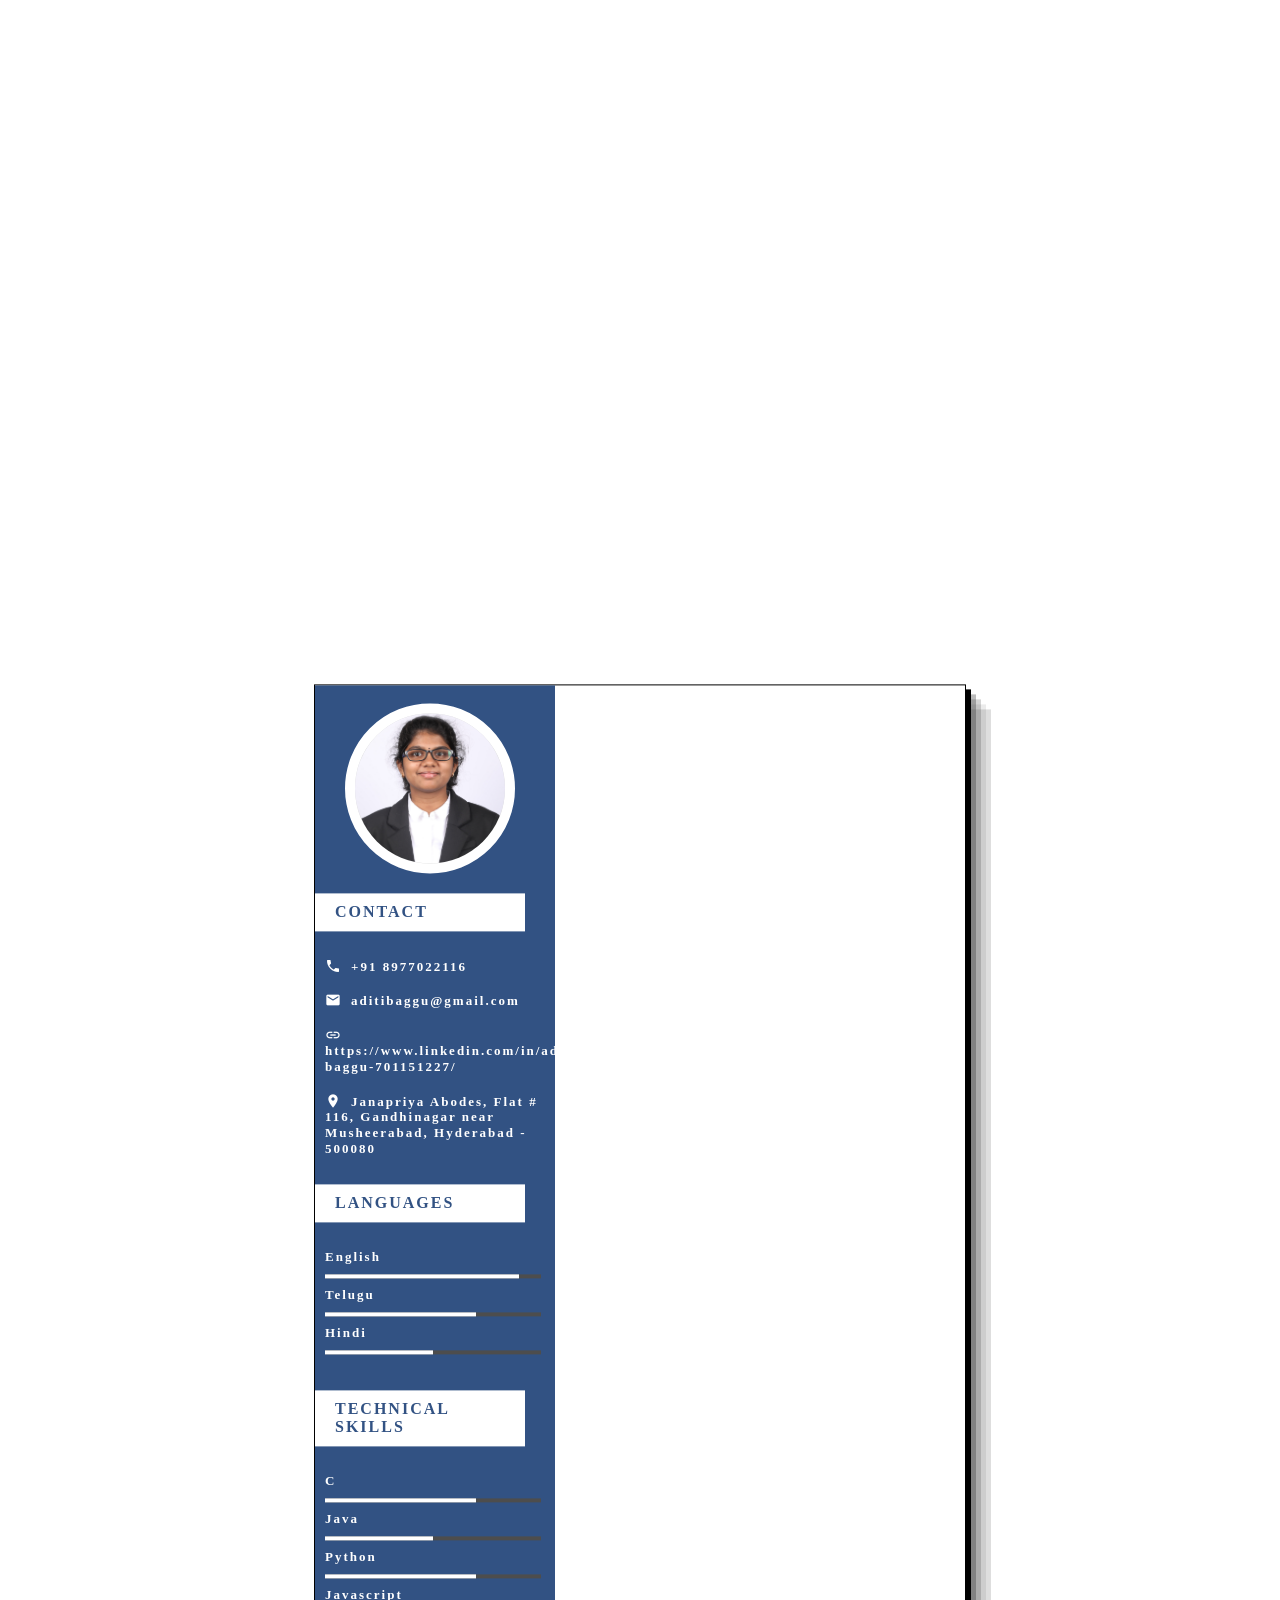
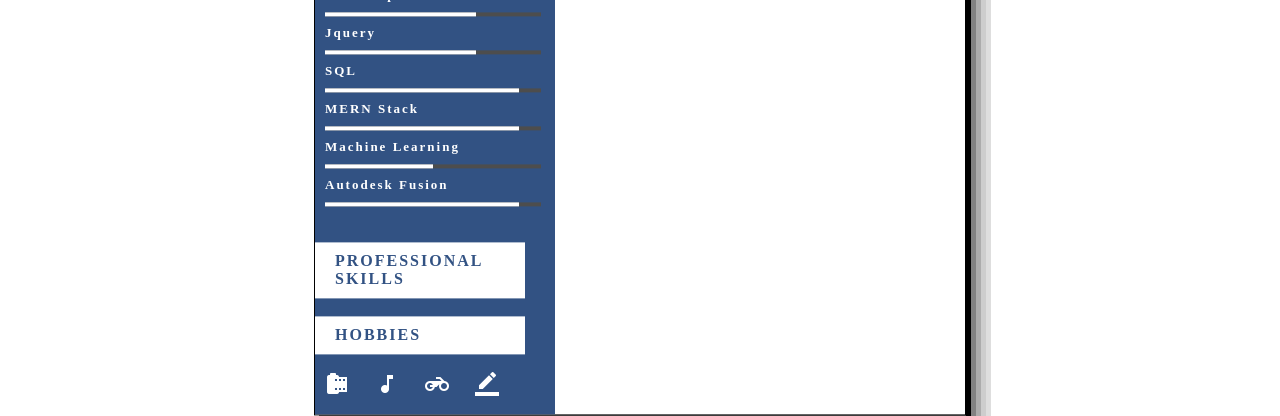
==== cv.html @ ad8236d5 "Initial commit" ====
<html>
<head>
    <title>Aditi Baggu Resume</title>
    <link rel="stylesheet" type="text/css" href="styles.css">
    <link href="https://fonts.googleapis.com/icon?family=Material+Icons" rel="stylesheet">
    

</head>
<body>
    <div class="main">
        <div class="left">
            <br>
            <div class="profile-img"><img src="AditiBaggu.jpg" height="150px"></div>
    
            <div class="box-1">
                <div class="heading">
                    <p>CONTACT</p>
                </div><br>
                <p class="p1"><i class="material-icons icons1">call</i>+91 8977022116</p>
                <p class="p1"><i class="material-icons icons1">email</i>aditibaggu@gmail.com</p>
                <p class="p1"><i class="material-icons icons1">linkedln</i>https://www.linkedin.com/in/aditi-baggu-701151227/</p>
                <p class="p1"><i class="material-icons icons1">location_on</i>Janapriya Abodes, Flat # 116, Gandhinagar near Musheerabad, Hyderabad - 500080</p>
            </div><br>
    
            <div class="box-1">
                <div class="heading">
                    <p>LANGUAGES</p>
                </div><br>

                <p class="p1">English
                    <div class="skill-container">
                        <div class="skill english"></div>
                    </div>
                    </p>
                    <p class="p1">Telugu
                        <div class="skill-container">
                            <div class="skill telugu"></div>
                        </div>
                        </p>
                        <p class="p1">Hindi
                            <div class="skill-container">
                                <div class="skill hindi"></div>
                            </div>
                            </p><br><br>
                <div class="box-1">
                <div class="heading">
                    <p>TECHNICAL SKILLS</p>
                </div><br>
    
                <p class="p1">C
                <div class="skill-container">
                    <div class="skill c"></div>
                </div>
                </p>
    
                <p class="p1">Java
                <div class="skill-container">
                    <div class="skill java"></div>
                </div>
                </p>
    
                <p class="p1">Python
                <div class="skill-container">
                    <div class="skill python"></div>
                </div>
                </p>
    
                <p class="p1">Javascript
                <div class="skill-container">
                    <div class="skill javascript"></div>
                </div>
                </p>

                <p class="p1">Jquery
                    <div class="skill-container">
                        <div class="skill jquery"></div>
                    </div>
                    </p>
                
                    <p class="p1"> SQL
                        <div class="skill-container">
                            <div class="skill sql"></div>
                        </div>
                        </p>

                        <p class="p1"> MERN Stack
                            <div class="skill-container">
                                <div class="skill mern"></div>
                            </div>
                            </p>

                            <p class="p1"> Machine Learning
                                <div class="skill-container">
                                    <div class="skill ml"></div>
                                </div>
                                </p>

                                <p class="p1"> Autodesk Fusion
                                    <div class="skill-container">
                                        <div class="skill fusion"></div>
                                    </div>
                                    </p>
            </div>
            <br>
    
            </div>
            <br>

            <div class="box-1">
                <div class="heading">
                    <p>PROFESSIONAL SKILLS</p>
                </div><br>
            
            <div class="box-1">
                <div class="heading">
                    <p>HOBBIES</p>
                </div>
    
                <div class="h-div">
                    <i class="material-icons icons2">camera_roll</i>
                    <i class="material-icons icons2">music_note</i>
                    <i class="material-icons icons2">motorcycle</i>
                    <i class="material-icons icons2">border_color</i>
                </div>
                
            </div>
    
        </div>

</body>
</html>
---- styles.css ----
@import url("https://fonts.googleapis.com/css2?family=Montserrat&display=swap");
body {
  font-weight: bold;
  letter-spacing: 2px;
}
* {
  margin: 0px;
  padding: 0px;
}
.main {
  background-color: white;
  height: auto;
  width: 650px;
  position: absolute;
  transform: translate(-50%, -50%);
  left: 50%;
  top: 150%;
  border: 1px solid black;
  box-shadow: black 5px 5px, rgba(36, 36, 36, 0.3) 10px 10px, rgba(41, 41, 41, 0.2) 15px 15px, rgba(58, 58, 58, 0.1) 20px 20px, rgba(89, 89, 89, 0.2) 25px 25px;
}
.left {
  background-color: #325283;
  width: 240px;
  height: 100%;
  float: left;
}
.profile-img {
  height: 150px;
  width: 150px;
  background-color: #ddd;
  border-radius: 50%;
  margin-bottom: 20px;
  margin-left: 30px;
  border: 10px solid white;
}
.profile-img img {
  width: 100%;
  border-radius: 50%;
}
.heading {
  background-color: white;
  padding: 10px;
  color: #325283;
  text-align: left;
  padding-left: 20px;
  margin-right: -15px;
  width: 180px;
}
.heading::after {
  content: "";
  position: absolute;
  width: 20px;
  height: 18px;
  background-color: white;
  left: 191px;
  top: 26px;
  transform: rotate(56deg);
  z-index: -1;
}
.box-1 {
  position: relative;
  color: white;
}
.p1 {
  font-family: "times new roman", times, serif;
  padding: 9px 10px;
  font-size: 13px;
}
.icons1 {
  font-size: 16px !important;
  padding-right: 10px !important;
  vertical-align: sub;
}
.skill-container {
  width: 90%;
  background-color: #4d4d4d;
  margin: 0px 10px;
}
.skill {
  text-align: right;
  padding-top: 2px;
  padding-bottom: 2px;
  color: white;
}
.english, .mern, .sql, .fusion{
    width: 90%;
    background-color: white;
}
.telugu, .c, .python, .javascript, .jquery{
    width: 70%;
    background-color: white;
}
.hindi, .ml, .java{
    width: 50%;
    background-color: white;
}

.icons2 {
  padding: 18px 10px;
}
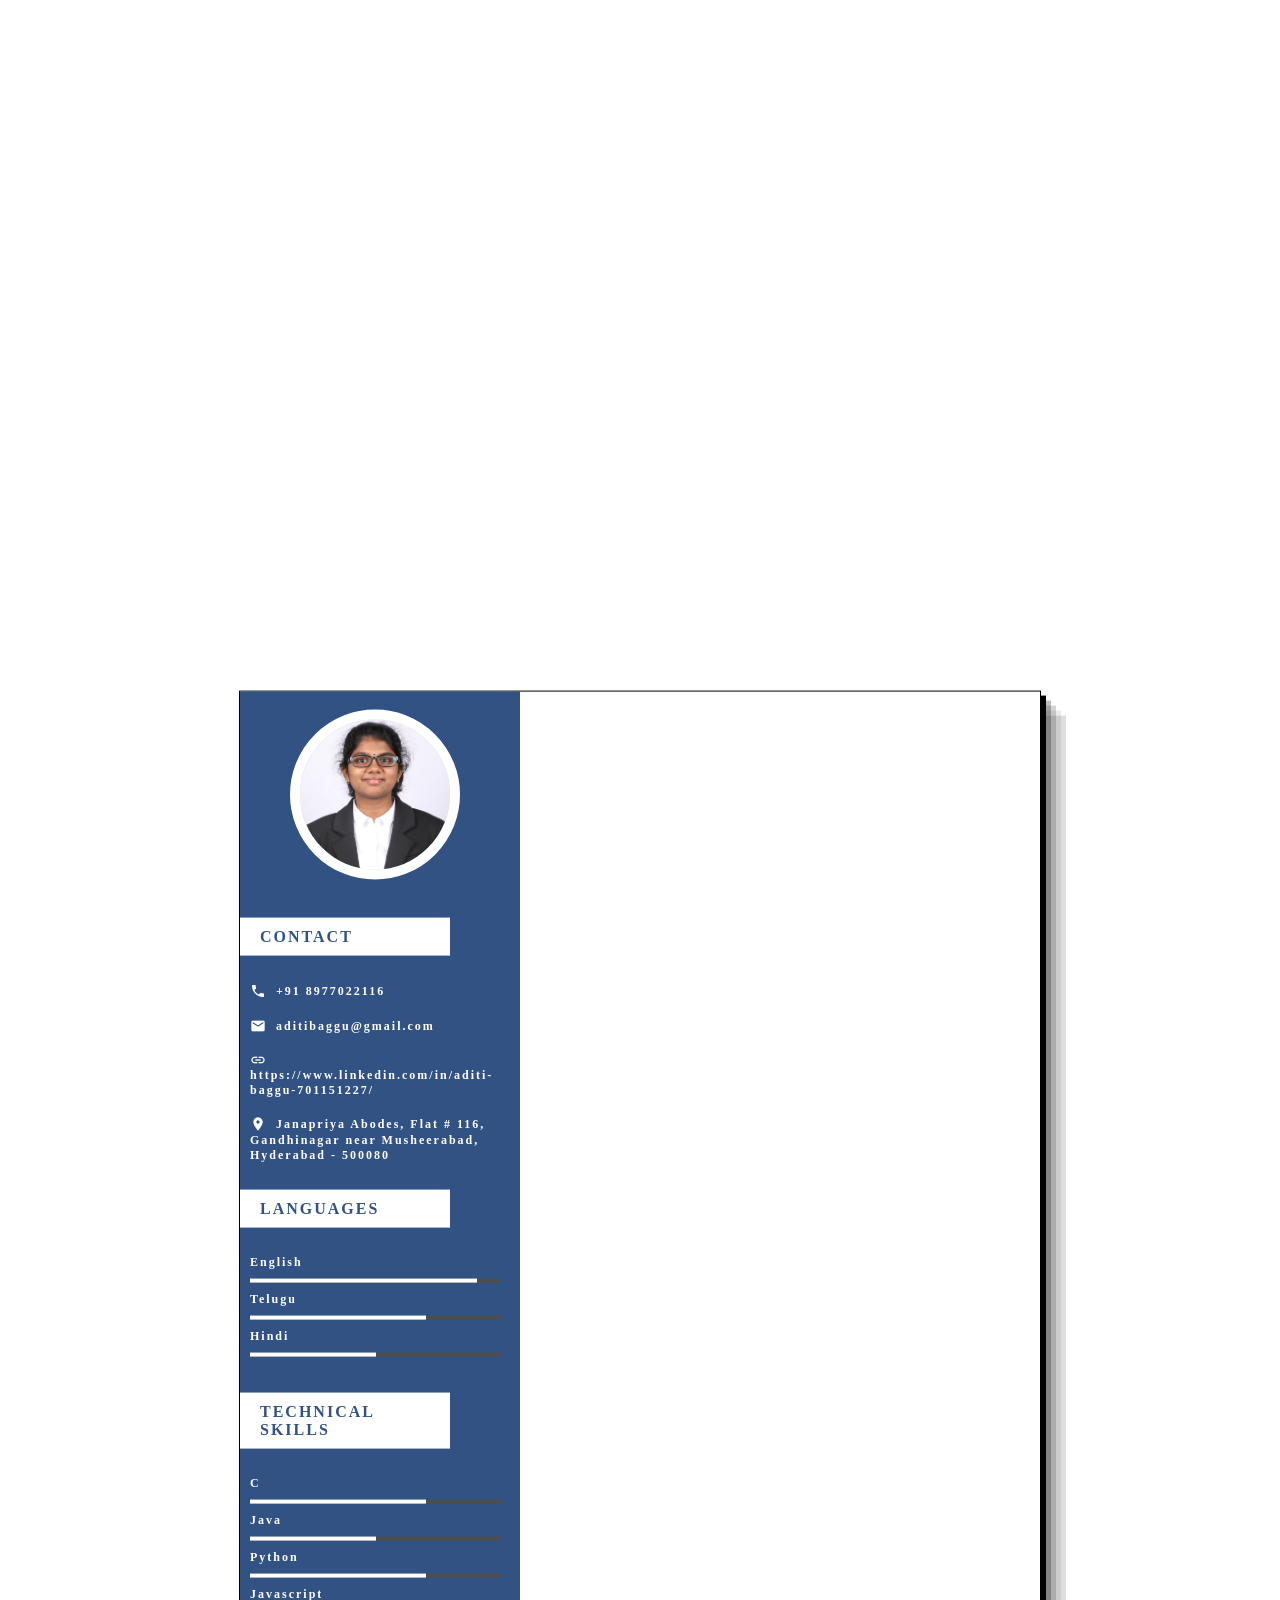
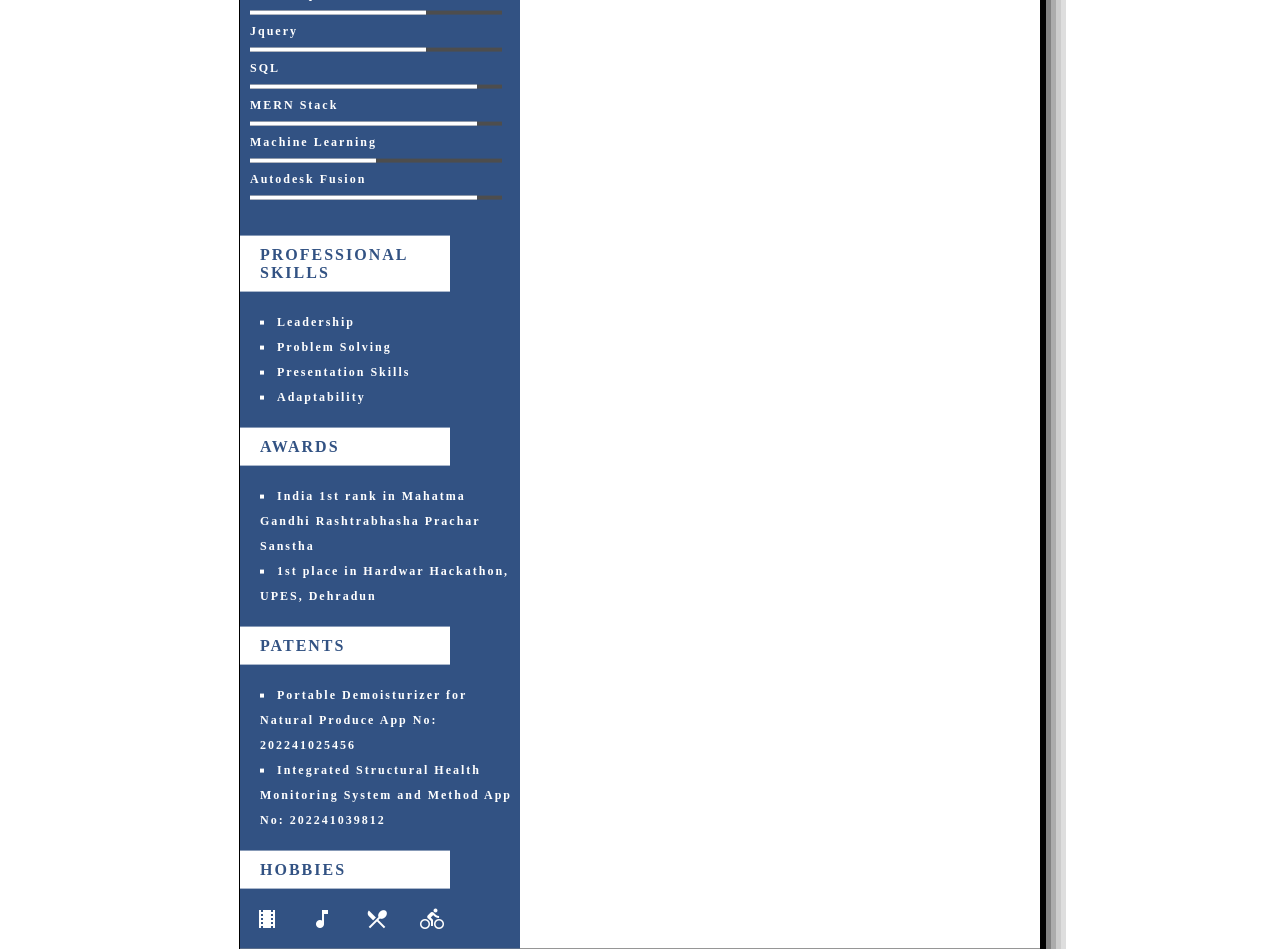
==== commit 0515352b: "Second Commit" ====
--- a/cv.html
+++ b/cv.html
@@ -10,7 +10,7 @@
     <div class="main">
         <div class="left">
             <br>
-            <div class="profile-img"><img src="AditiBaggu.jpg" height="150px"></div>
+            <div class="profile-img"><img src="AditiBaggu.jpg" height="150px"></div><br>
     
             <div class="box-1">
                 <div class="heading">
@@ -111,16 +111,42 @@
                     <p>PROFESSIONAL SKILLS</p>
                 </div><br>
             
+                    <li>Leadership</li>
+                    <li>Problem Solving</li>
+                    <li>Presentation Skills</li>
+                    <li>Adaptability</li>
+            </div><br>
+
+            <div class="box-1">
+                <div class="heading">
+                    <p>AWARDS</p>
+                </div><br>
+            
+                    <li>India 1st rank in Mahatma Gandhi Rashtrabhasha Prachar Sanstha</li>
+                    <li>1st place in Hardwar Hackathon, UPES, Dehradun </li>
+                    
+            </div><br>
+
+            <div class="box-1">
+                <div class="heading">
+                    <p>PATENTS</p>
+                </div><br>
+            
+                    <li>Portable Demoisturizer for Natural Produce App No: 202241025456</li>
+                    <li>Integrated Structural Health Monitoring System and Method App No: 202241039812  </li>
+                    
+            </div><br>
+
             <div class="box-1">
                 <div class="heading">
                     <p>HOBBIES</p>
                 </div>
     
                 <div class="h-div">
-                    <i class="material-icons icons2">camera_roll</i>
+                    <i class="material-icons icons2">local_movies</i>
                     <i class="material-icons icons2">music_note</i>
-                    <i class="material-icons icons2">motorcycle</i>
-                    <i class="material-icons icons2">border_color</i>
+                    <i class="material-icons icons2">restaurant_menu</i>
+                    <i class="material-icons icons2">directions_bike</i>
                 </div>
                 
             </div>
--- a/styles.css
+++ b/styles.css
@@ -6,21 +6,25 @@
 * {
   margin: 0px;
   padding: 0px;
+  font-family: "georgia";
+
 }
 .main {
   background-color: white;
   height: auto;
-  width: 650px;
+  width: 800px;
   position: absolute;
   transform: translate(-50%, -50%);
   left: 50%;
-  top: 150%;
+  top: 180%;
   border: 1px solid black;
-  box-shadow: black 5px 5px, rgba(36, 36, 36, 0.3) 10px 10px, rgba(41, 41, 41, 0.2) 15px 15px, rgba(58, 58, 58, 0.1) 20px 20px, rgba(89, 89, 89, 0.2) 25px 25px;
+  box-shadow: black 5px 5px, rgba(36, 36, 36, 0.3) 10px 10px,
+    rgba(41, 41, 41, 0.2) 15px 15px, rgba(58, 58, 58, 0.1) 20px 20px,
+    rgba(89, 89, 89, 0.2) 25px 25px;
 }
 .left {
   background-color: #325283;
-  width: 240px;
+  width: 280px;
   height: 100%;
   float: left;
 }
@@ -30,7 +34,7 @@
   background-color: #ddd;
   border-radius: 50%;
   margin-bottom: 20px;
-  margin-left: 30px;
+  margin-left: 50px;
   border: 10px solid white;
 }
 .profile-img img {
@@ -62,9 +66,9 @@
   color: white;
 }
 .p1 {
-  font-family: "times new roman", times, serif;
+  font-family: "georgia";
   padding: 9px 10px;
-  font-size: 13px;
+  font-size: 12px;
 }
 .icons1 {
   font-size: 16px !important;
@@ -82,19 +86,36 @@
   padding-bottom: 2px;
   color: white;
 }
-.english, .mern, .sql, .fusion{
-    width: 90%;
-    background-color: white;
+.english,
+.mern,
+.sql,
+.fusion {
+  width: 90%;
+  background-color: white;
 }
-.telugu, .c, .python, .javascript, .jquery{
-    width: 70%;
-    background-color: white;
+.telugu,
+.c,
+.python,
+.javascript,
+.jquery {
+  width: 70%;
+  background-color: white;
 }
-.hindi, .ml, .java{
-    width: 50%;
-    background-color: white;
+.hindi,
+.ml,
+.java {
+  width: 50%;
+  background-color: white;
 }
 
 .icons2 {
   padding: 18px 10px;
+  margin-left: 5px;
 }
+
+li{
+    list-style-type: square;
+    padding-left: 20px;
+    line-height: 25px;
+font-size: 12px;
+}
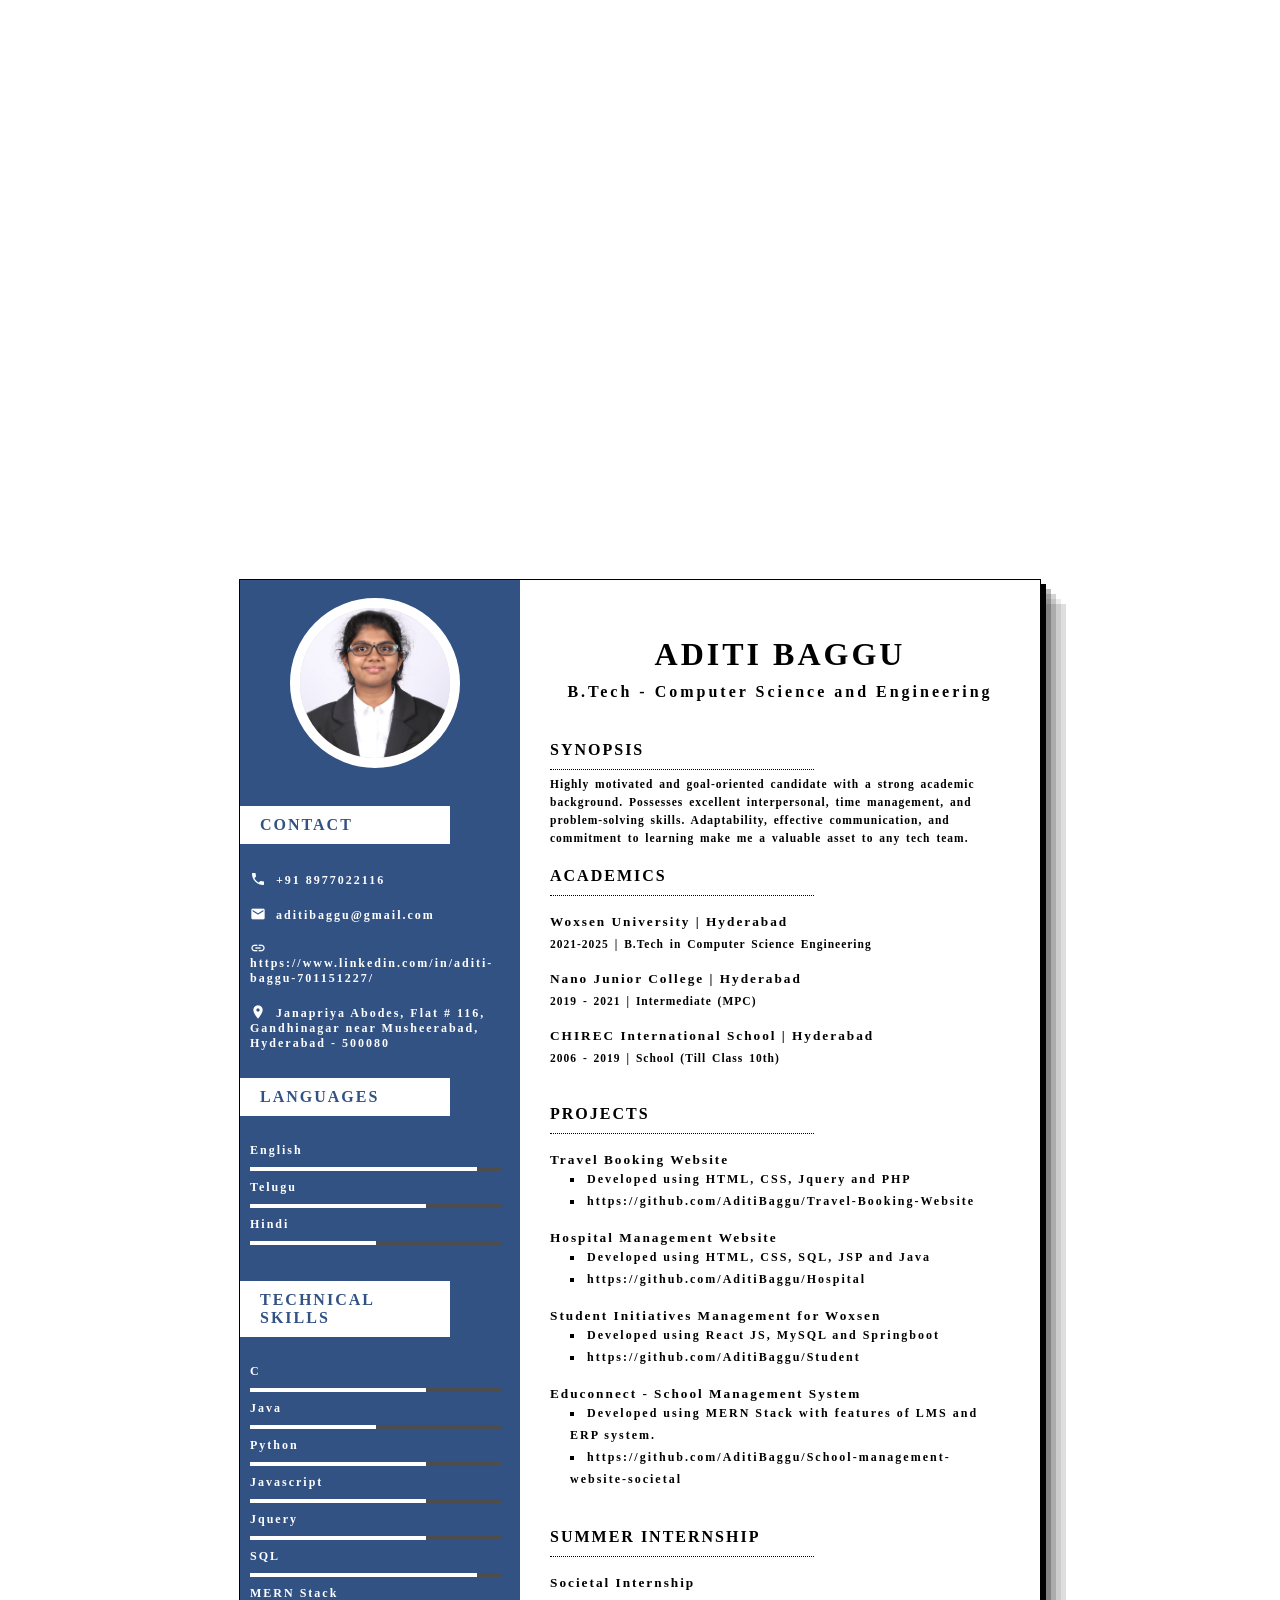
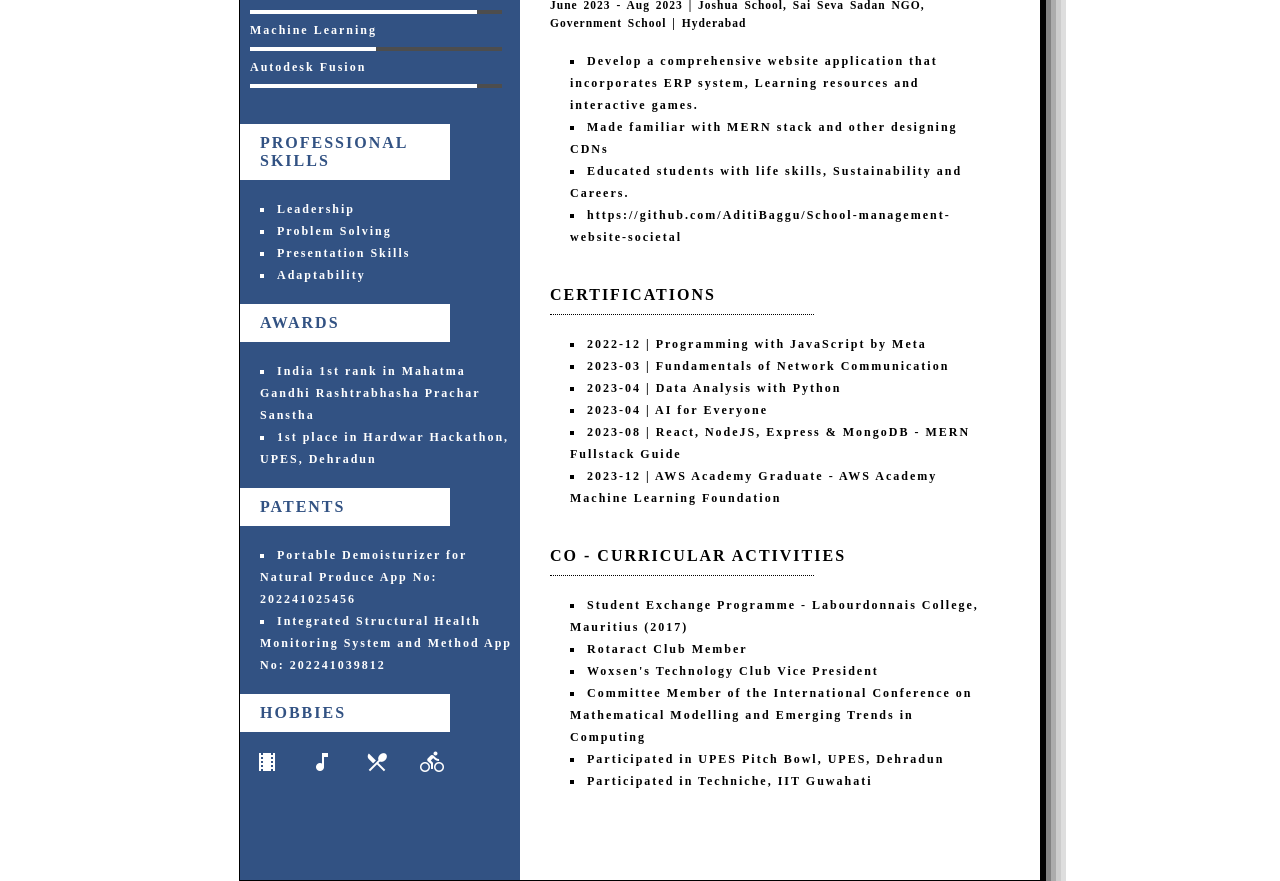
==== commit 15569773: "Third Commit" ====
--- a/cv.html
+++ b/cv.html
@@ -153,5 +153,91 @@
     
         </div>
 
+        <div class="right">
+            <div class="name-div">
+                <h1>ADITI BAGGU</h1>
+                <p>B.Tech - Computer Science and Engineering</p>
+            </div>
+    
+            <div class="box-21">
+                <h2>SYNOPSIS <i style="font-size: 28px!important; padding-top: -10px; "></i></h2>
+                <div class="dotted-line"></div>
+                <p class="p2">
+                    Highly motivated and goal-oriented candidate with a strong academic background. Possesses excellent interpersonal, time management, and problem-solving skills.  Adaptability, effective communication, and commitment to learning make me a valuable asset to any tech team.                </p>
+            </div>
+    
+            <div class="box-2">
+                <h2>ACADEMICS</h2>
+                <div class="dotted-line"></div><br>
+
+                <h5>Woxsen University | Hyderabad</h5>
+                <p class="p2">2021-2025 <span>| B.Tech in Computer Science Engineering</span></p><br>
+               
+                <h5>Nano Junior College | Hyderabad</h5>
+                <p class="p2">2019 - 2021 <span>| Intermediate (MPC)</span></p><br>
+               
+                <h5>CHIREC International School | Hyderabad</h5>
+                <p class="p2">2006 - 2019 <span>| School (Till Class 10th)</span></p>
+                
+            </div><br>
+
+            <div class="box-2">
+                <h2>PROJECTS</h2>
+                <div class="dotted-line"></div><br>
+
+                <h5>Travel Booking Website</h5>
+                <li>Developed using HTML, CSS, Jquery and PHP</li>
+                <li>https://github.com/AditiBaggu/Travel-Booking-Website</li><br>
+
+                <h5>Hospital Management Website</h5>
+                <li>Developed using HTML, CSS, SQL, JSP and Java</li>
+                <li>https://github.com/AditiBaggu/Hospital</li><br>
+
+                <h5>Student Initiatives Management for Woxsen</h5>
+                <li>Developed using React JS, MySQL and Springboot</li>
+                <li>https://github.com/AditiBaggu/Student</li><br>
+
+                <h5>Educonnect - School Management System</h5>
+                <li>Developed using MERN Stack with features of LMS and ERP system.</li>
+                <li>https://github.com/AditiBaggu/School-management-website-societal</li>
+            </div><br>
+    
+            <div class="box-2">
+                <h2>SUMMER INTERNSHIP</h2>
+                <div class="dotted-line"></div><br>
+
+                <h5>Societal Internship</h5>
+                <p class="p2">June 2023 - Aug 2023 <span>| Joshua School, Sai Seva Sadan NGO, Government School | Hyderabad</span></p><br>
+               <li>Develop a comprehensive website application that incorporates ERP system, Learning resources and interactive games.</li>
+            <li> Made familiar with MERN stack and other designing CDNs</li>
+            <li>Educated students with life skills, Sustainability and Careers.</li>
+            <li>https://github.com/AditiBaggu/School-management-website-societal</li>
+            </div><br>
+            
+            <div class="box-2">
+                <h2>CERTIFICATIONS</h2>
+                <div class="dotted-line"></div><br>
+
+                <li>2022-12 | Programming with JavaScript by Meta</li>
+                <li>2023-03 | Fundamentals of Network Communication </li>
+                <li>2023-04 | Data Analysis with Python</li>
+                <li>2023-04 | AI for Everyone</li>
+                <li>2023-08 | React, NodeJS, Express & MongoDB - MERN Fullstack Guide</li>
+                <li>2023-12 | AWS Academy Graduate - AWS Academy Machine Learning Foundation</li>
+               
+            </div><br>
+            <div class="box-2">
+                <h2>CO - CURRICULAR ACTIVITIES</h2>
+                <div class="dotted-line"></div><br>
+
+                <li>Student Exchange Programme - Labourdonnais College, Mauritius (2017)</li>
+                <li> Rotaract Club Member</li>
+                <li>Woxsen's Technology Club Vice President</li>
+                <li>Committee Member of the International Conference on Mathematical Modelling and Emerging Trends in Computing</li>
+                <li>Participated in UPES Pitch Bowl, UPES, Dehradun</li>
+                <li>Participated in Techniche, IIT Guwahati</li>
+
+        </div>
+    </div></div><br><br>
 </body>
 </html>
--- a/styles.css
+++ b/styles.css
@@ -16,7 +16,7 @@
   position: absolute;
   transform: translate(-50%, -50%);
   left: 50%;
-  top: 180%;
+  top: 170%;
   border: 1px solid black;
   box-shadow: black 5px 5px, rgba(36, 36, 36, 0.3) 10px 10px,
     rgba(41, 41, 41, 0.2) 15px 15px, rgba(58, 58, 58, 0.1) 20px 20px,
@@ -25,7 +25,7 @@
 .left {
   background-color: #325283;
   width: 280px;
-  height: 100%;
+  height: 1900px;
   float: left;
 }
 .profile-img {
@@ -116,6 +116,61 @@
 li{
     list-style-type: square;
     padding-left: 20px;
-    line-height: 25px;
+    line-height: 22px;
 font-size: 12px;
-}+}
+
+.name-div {
+    padding: 86px 0px 60px 55px;
+    text-align: center;
+    letter-spacing: 3px;
+    margin-top: -30px;
+  }
+  .name-div h1 {
+    margin-bottom: 10px;
+  }
+  .box-21 {
+    padding: 0px 50px;
+    margin-top: -20px;
+    margin-left: 260px;
+  }
+  .box-2 {
+    padding: 0px 50px;
+    margin-top: 20px;
+    margin-left: 260px;
+  }
+  .p2 {
+    font-size: 11.5px;
+    font-weight: 300px;
+    letter-spacing: 1px;
+    word-spacing: 2px;
+    line-height: 18px;
+    margin-top: 5px;
+
+  }
+  h2 {
+    font-size: 16px;
+    margin-bottom: 15px;
+  }
+  .icons3 {
+    vertical-align: bottom;
+    font-size: 21px !important;
+    color: #4d4d4d;
+  }
+  .p3 {
+    font-size: 13px;
+    word-spacing: 1px;
+    letter-spacing: 0px;
+    margin-top: 10px;
+  }
+  .p3 span {
+    color: #ff9b00;
+    padding-left: 20px;
+  }
+  
+  .dotted-line {
+    border-top: 1.5px dotted #000;
+    width: 60%; 
+    margin-top: -5px;
+  }
+  
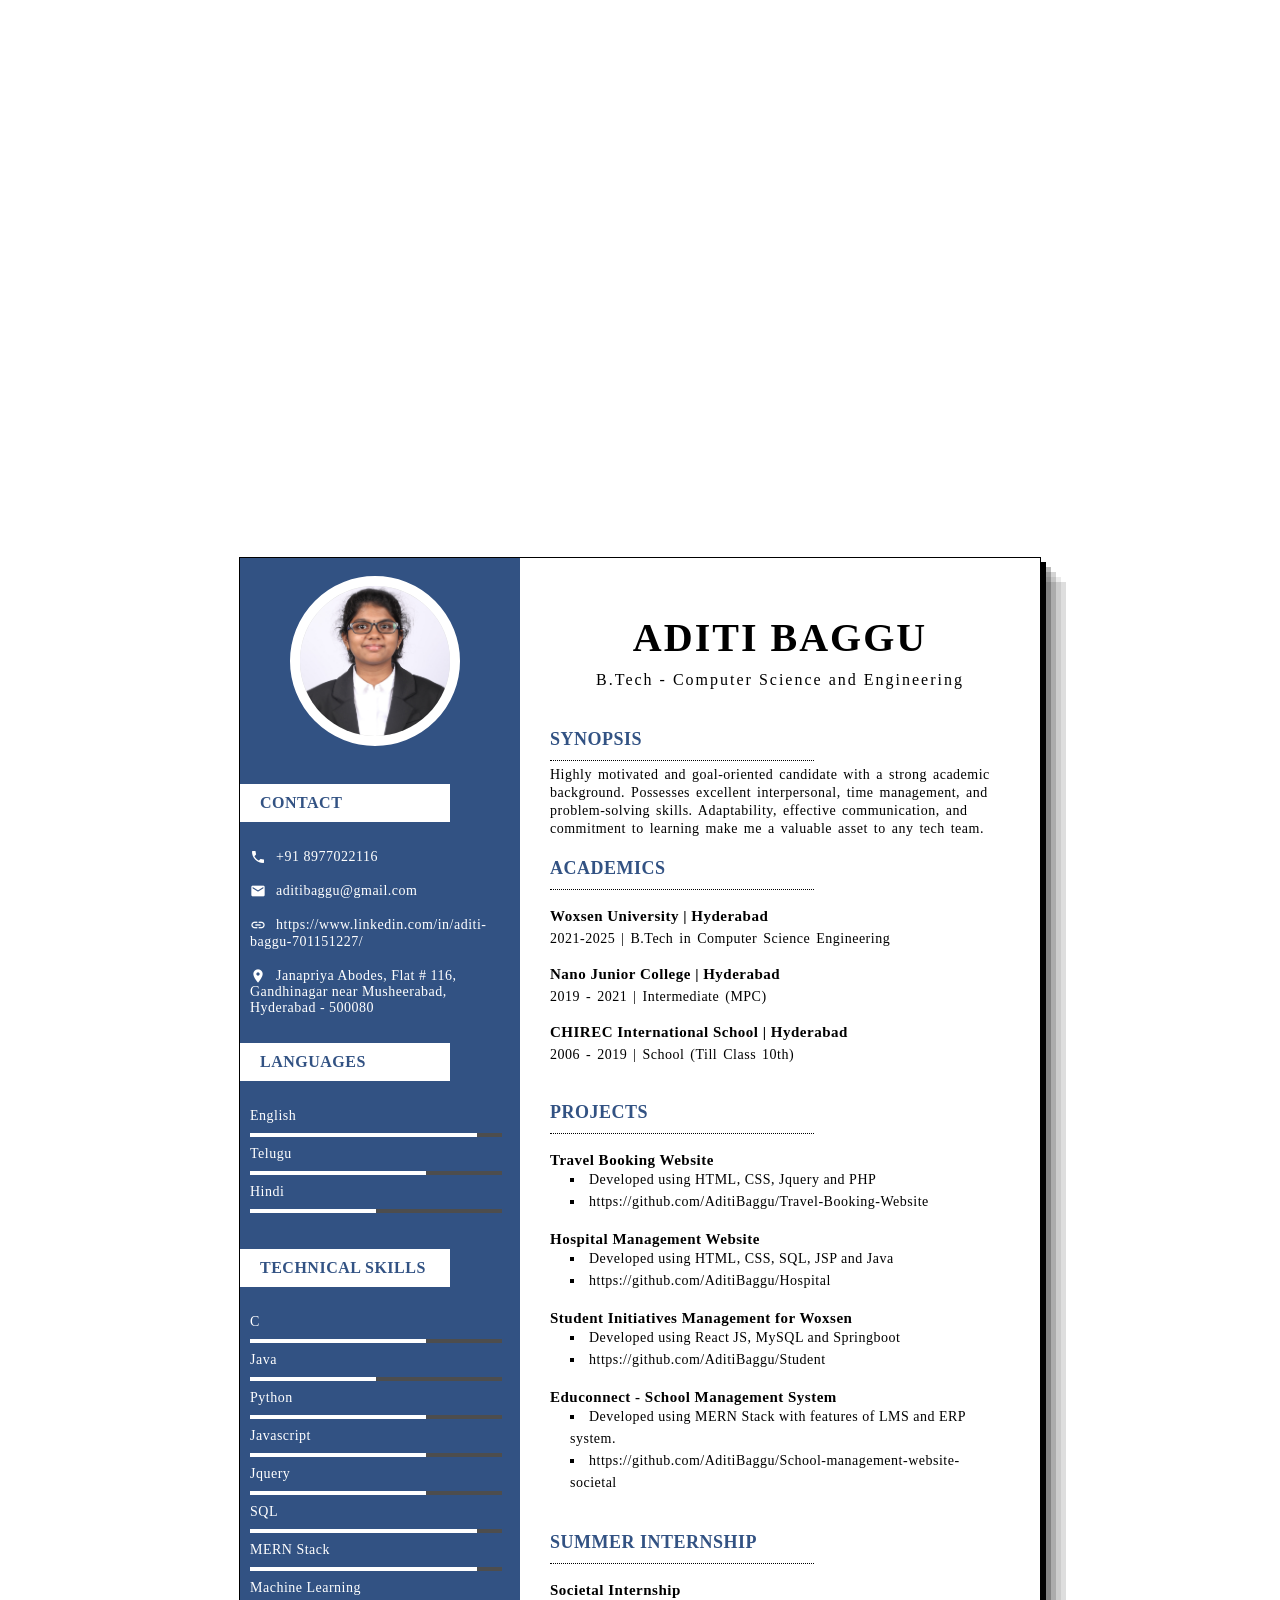
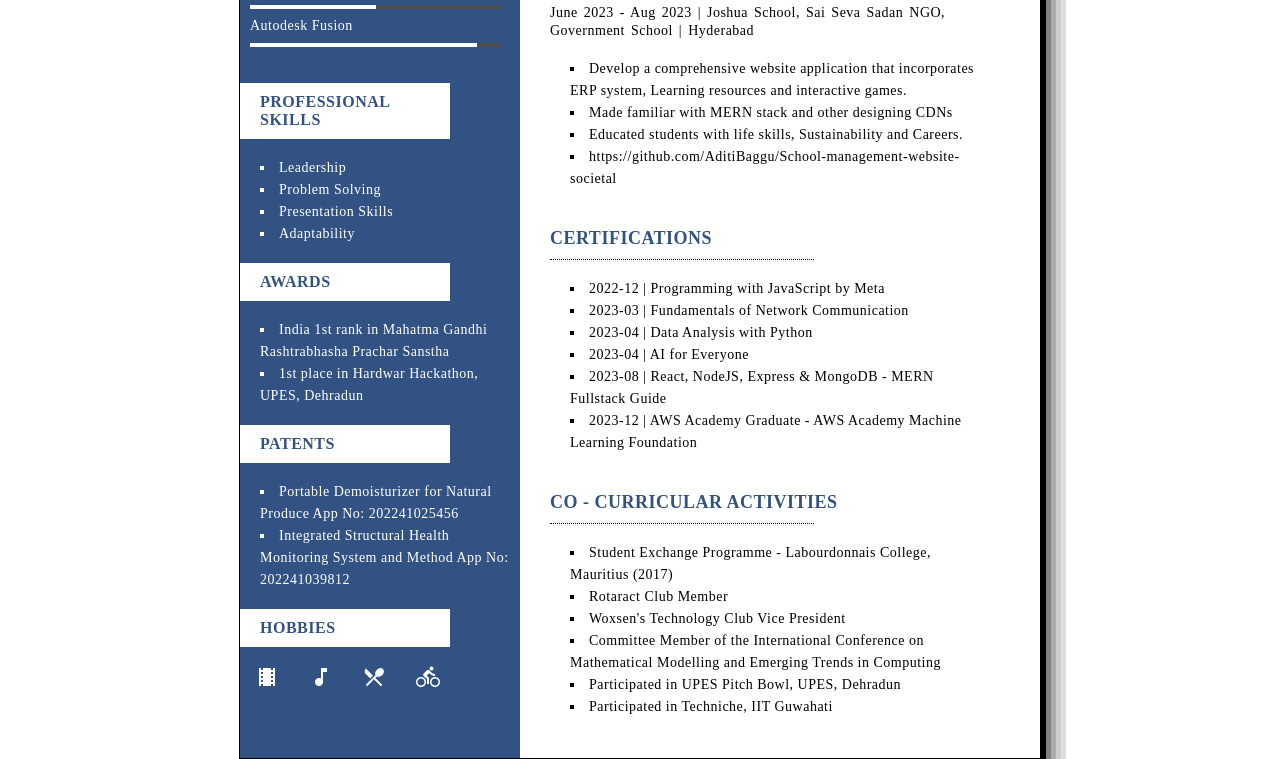
==== commit fcb50783: "Final Commit" ====
--- a/cv.html
+++ b/cv.html
@@ -18,7 +18,7 @@
                 </div><br>
                 <p class="p1"><i class="material-icons icons1">call</i>+91 8977022116</p>
                 <p class="p1"><i class="material-icons icons1">email</i>aditibaggu@gmail.com</p>
-                <p class="p1"><i class="material-icons icons1">linkedln</i>https://www.linkedin.com/in/aditi-baggu-701151227/</p>
+                <p class="p1"><i class="material-icons icons1">link</i>https://www.linkedin.com/in/aditi-baggu-701151227/</p>
                 <p class="p1"><i class="material-icons icons1">location_on</i>Janapriya Abodes, Flat # 116, Gandhinagar near Musheerabad, Hyderabad - 500080</p>
             </div><br>
     
--- a/styles.css
+++ b/styles.css
@@ -1,12 +1,10 @@
 @import url("https://fonts.googleapis.com/css2?family=Montserrat&display=swap");
 body {
-  font-weight: bold;
-  letter-spacing: 2px;
+  letter-spacing: 0.5px;
 }
 * {
   margin: 0px;
   padding: 0px;
-  font-family: "georgia";
 
 }
 .main {
@@ -16,7 +14,7 @@
   position: absolute;
   transform: translate(-50%, -50%);
   left: 50%;
-  top: 170%;
+  top: 162%;
   border: 1px solid black;
   box-shadow: black 5px 5px, rgba(36, 36, 36, 0.3) 10px 10px,
     rgba(41, 41, 41, 0.2) 15px 15px, rgba(58, 58, 58, 0.1) 20px 20px,
@@ -25,7 +23,7 @@
 .left {
   background-color: #325283;
   width: 280px;
-  height: 1900px;
+  height: 1800px;
   float: left;
 }
 .profile-img {
@@ -44,11 +42,13 @@
 .heading {
   background-color: white;
   padding: 10px;
-  color: #325283;
   text-align: left;
   padding-left: 20px;
   margin-right: -15px;
   width: 180px;
+  font-family: Georgia, 'Times New Roman', Times, serif;
+  color: #325283;
+  font-weight: bold;
 }
 .heading::after {
   content: "";
@@ -66,9 +66,10 @@
   color: white;
 }
 .p1 {
-  font-family: "georgia";
+  font-family: Didot, serif	;
   padding: 9px 10px;
-  font-size: 12px;
+  font-size: 14px;
+  font-weight: 500;
 }
 .icons1 {
   font-size: 16px !important;
@@ -117,17 +118,20 @@
     list-style-type: square;
     padding-left: 20px;
     line-height: 22px;
-font-size: 12px;
+    font-size: 14px;
+  font-weight: 500;
+  font-family: Didot, serif	;
 }
 
 .name-div {
     padding: 86px 0px 60px 55px;
     text-align: center;
-    letter-spacing: 3px;
+    letter-spacing: 2px;
     margin-top: -30px;
   }
   .name-div h1 {
     margin-bottom: 10px;
+    font-size: 40px;
   }
   .box-21 {
     padding: 0px 50px;
@@ -140,32 +144,31 @@
     margin-left: 260px;
   }
   .p2 {
-    font-size: 11.5px;
-    font-weight: 300px;
+    font-size: 14px;
+  font-weight: 500;
     letter-spacing: 1px;
     word-spacing: 2px;
     line-height: 18px;
     margin-top: 5px;
+    letter-spacing: 0.5px;
 
   }
   h2 {
-    font-size: 16px;
+    font-size: 18px;
+    font-family: Georgia, 'Times New Roman', Times, serif;
+  color: #325283;
+  font-weight: bold;
     margin-bottom: 15px;
+  }
+
+  h5{
+    font-size: 15px;
+  font-weight: bolder;
   }
   .icons3 {
     vertical-align: bottom;
     font-size: 21px !important;
-    color: #4d4d4d;
-  }
-  .p3 {
-    font-size: 13px;
-    word-spacing: 1px;
-    letter-spacing: 0px;
-    margin-top: 10px;
-  }
-  .p3 span {
-    color: #ff9b00;
-    padding-left: 20px;
+    color: white;
   }
   
   .dotted-line {
